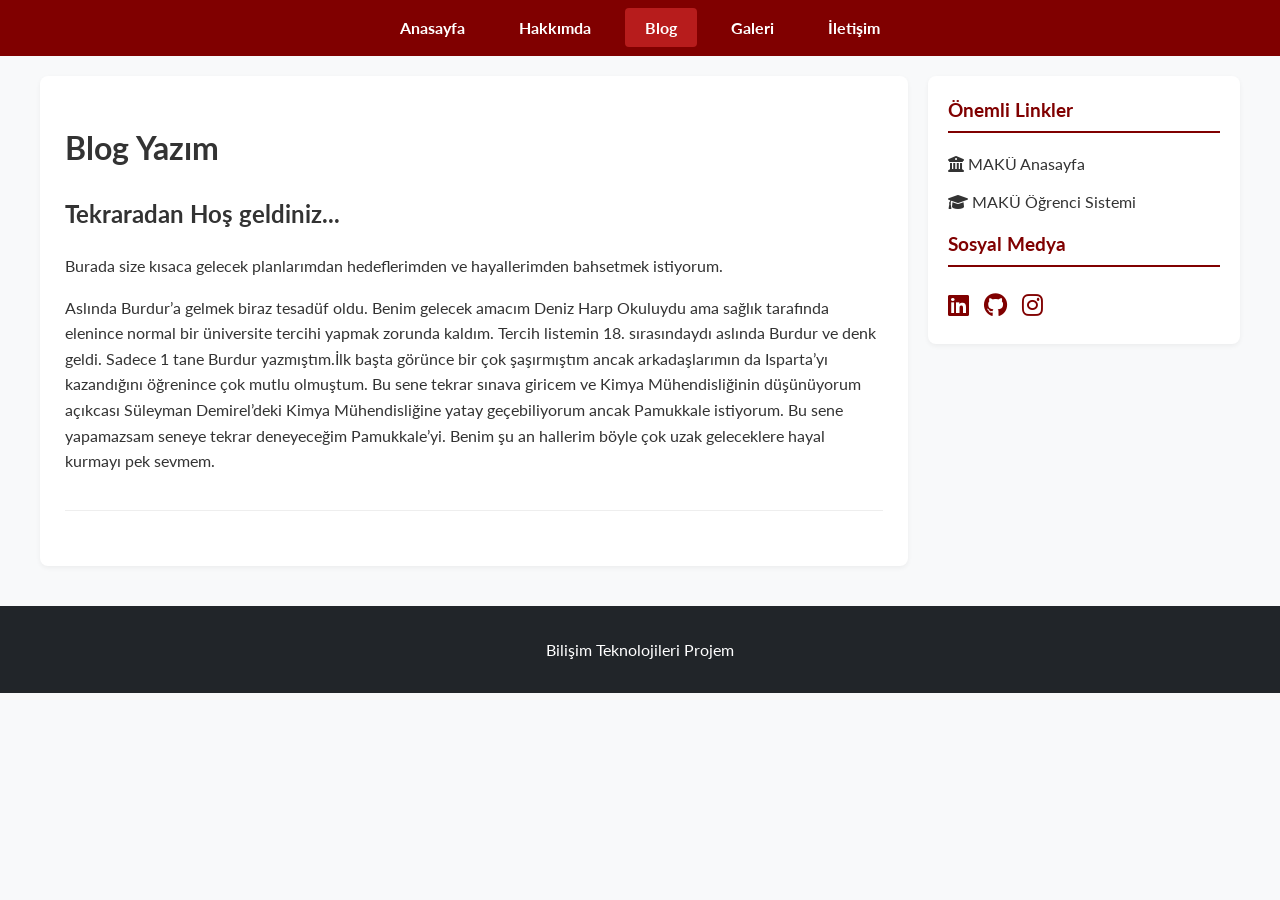
==== blog.html @ 12604943 "Add files via upload" ====
<!DOCTYPE html>
<html lang="tr">
<head>
    <meta charset="UTF-8">
    <title>Blog | Kişisel Web Sitem</title>
    <link rel="stylesheet" href="style.css">
</head>
<body>

    <div id="navbar">
        <a href="index.html">Anasayfa</a>
        <a href="hakkimda.html">Hakkımda</a>
        <a href="blog.html" class="active">Blog</a>
        <a href="galeri.html">Galeri</a>
        <a href="iletisim.html">İletişim</a>
    </div>

    <div class="main-wrapper">
        <div class="content-area">
            <h1>Blog Yazım</h1>
            
            <article style="margin-bottom: 30px; border-bottom: 1px solid #eee; padding-bottom: 20px;">
                <h2>Tekraradan Hoş geldiniz...</h2>
                <p>Burada size kısaca gelecek planlarımdan hedeflerimden ve hayallerimden bahsetmek istiyorum. <br>
<p>Aslında Burdur’a gelmek biraz tesadüf oldu.
Benim gelecek amacım Deniz Harp Okuluydu ama sağlık tarafında elenince normal bir üniversite tercihi yapmak zorunda kaldım.
Tercih listemin 18. sırasındaydı aslında Burdur ve denk geldi. Sadece 1 tane Burdur yazmıştım.İlk başta görünce bir çok şaşırmıştım ancak arkadaşlarımın da Isparta’yı kazandığını öğrenince çok mutlu olmuştum.
Bu sene tekrar sınava giricem ve Kimya Mühendisliğinin düşünüyorum açıkcası Süleyman Demirel’deki Kimya Mühendisliğine yatay geçebiliyorum ancak Pamukkale istiyorum.
Bu sene yapamazsam seneye tekrar deneyeceğim Pamukkale’yi.
Benim şu an hallerim böyle çok uzak geleceklere hayal kurmayı pek sevmem.</p>
            
            </article>
        </div>

        <div class="sidebar">
            <h3>Önemli Linkler</h3>
            <ul>
                <li><a href="https://www.mehmetakif.edu.tr" target="_blank"><i class="fas fa-university"></i> MAKÜ Anasayfa</a></li>
                <li><a href="https://mobs.mehmetakif.edu.tr" target="_blank"><i class="fas fa-graduation-cap"></i> MAKÜ Öğrenci Sistemi</a></li>
            </ul>
            <h3>Sosyal Medya</h3>
            <div class="social-icons">
                <a href="https://www.linkedin.com/in/ilayda-çöl-1890393a1/?lipi=urn%3Ali%3Apage%3Ad_flagship3_profile_view_base%3BgIOvisHBR9qA54yl6ahRMA%3D%3D" target="_blank"><i class="fab fa-linkedin"></i></a>
                <a href="https://github.com/Ilaydacol" target="_blank"><i class="fab fa-github"></i></a>
                <a href="https://www.instagram.com/ilaydac.ol/" target="_blank"><i class="fab fa-instagram"></i></a>
            </div>
        </div>
    </div>

    <div id="footer">
        <p>Bilişim Teknolojileri Projem</p>
    </div>

</body>
</html>
---- style.css ----
@import url('https://fonts.googleapis.com/css2?family=Lato:ital,wght@0,300;0,400;0,700;1,400&display=swap');


@import url('https://cdnjs.cloudflare.com/ajax/libs/font-awesome/6.0.0/css/all.min.css');


body {
    font-family: 'Lato', sans-serif;
    background-color: #f8f9fa;
    margin: 0;
    padding: 0;
    color: #333;
    line-height: 1.6;
}


#navbar {
    background-color: #800000; 
    padding: 15px 0;
    text-align: center;
    position: sticky;
    top: 0;
    z-index: 1000;
}

#navbar a {
    color: white;
    text-decoration: none;
    padding: 10px 20px;
    font-weight: bold;
    font-size: 16px;
    margin: 0 5px;
    border-radius: 4px;
    transition: background 0.3s;
}

#navbar a:hover, #navbar a.active {
    background-color: #b71c1c;
}


.main-wrapper {
    max-width: 1200px;
    margin: 20px auto;
    padding: 0 15px;
    display: flex;
    gap: 20px;
}


.content-area {
    flex: 3;
    background: white;
    padding: 25px;
    border-radius: 8px;
    box-shadow: 0 2px 5px rgba(0,0,0,0.05);
}


.sidebar {
    flex: 1;
    background: #fff;
    padding: 20px;
    border-radius: 8px;
    box-shadow: 0 2px 5px rgba(0,0,0,0.05);
    align-self: flex-start;
}

.sidebar h3 {
    color: #800000;
    border-bottom: 2px solid #800000;
    padding-bottom: 5px;
    margin-top: 0;
}

.sidebar ul {
    list-style: none;
    padding: 0;
}

.sidebar ul li {
    margin-bottom: 12px;
}

.sidebar ul li a {
    color: #333;
    text-decoration: none;
    transition: color 0.2s;
}

.sidebar ul li a:hover {
    color: #b71c1c;
}


.social-icons {
    display: flex;
    gap: 15px;
    font-size: 24px;
    margin-top: 15px;
}

.social-icons a {
    color: #800000;
    transition: transform 0.2s, color 0.2s;
}

.social-icons a:hover {
    color: #b71c1c;
    transform: scale(1.1);
}


#footer {
    background-color: #212529;
    color: white;
    text-align: center;
    padding: 15px 0;
    margin-top: 40px;
}


.gallery-grid {
    display: grid;
    grid-template-columns: repeat(auto-fit, minmax(250px, 1fr));
    gap: 15px;
    margin-top: 20px;
}

.gallery-item {
    background: #eee;
    border-radius: 6px;
    overflow: hidden;
    box-shadow: 0 2px 4px rgba(0,0,0,0.1);
}

.gallery-item img {
    width: 100%;
    height: 200px;
    object-fit: cover;
    display: block;
    transition: transform 0.3s;
}

.gallery-item img:hover {
    transform: scale(1.05);
}


form {
    display: flex;
    flex-direction: column;
    gap: 15px;
}

input[type="text"], input[type="email"], textarea {
    font-family: 'Lato', sans-serif;
    padding: 10px;
    border: 1px solid #ccc;
    border-radius: 4px;
    font-size: 15px;
    width: 100%;
    box-sizing: border-box;
}

button[type="submit"] {
    background-color: #800000;
    color: white;
    border: none;
    padding: 12px;
    font-size: 16px;
    font-weight: bold;
    border-radius: 4px;
    cursor: pointer;
    transition: background 0.2s;
}

button[type="submit"]:hover {
    background-color: #b71c1c;
}


@media (max-width: 768px) {
    .main-wrapper {
        flex-direction: column;
    }
    #navbar a {
        display: block;
        margin: 5px 0;
    }
}
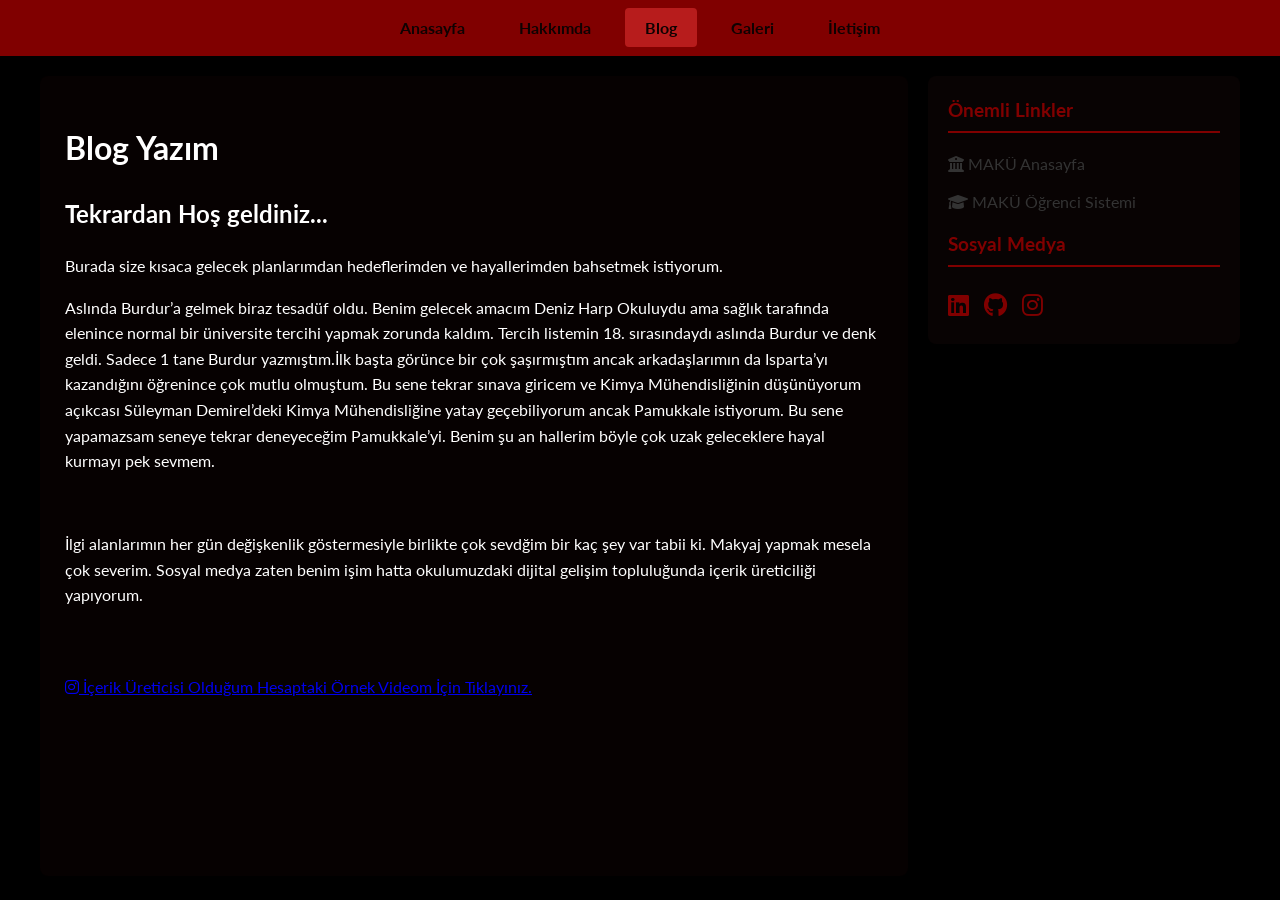
==== commit 360d97a9: "Add files via upload" ====
--- a/blog.html
+++ b/blog.html
@@ -19,19 +19,24 @@
         <div class="content-area">
             <h1>Blog Yazım</h1>
             
-            <article style="margin-bottom: 30px; border-bottom: 1px solid #eee; padding-bottom: 20px;">
-                <h2>Tekraradan Hoş geldiniz...</h2>
+            <article style="margin-bottom: 30px;  padding-bottom: 20px;">
+                <h2>Tekrardan Hoş geldiniz...</h2>
                 <p>Burada size kısaca gelecek planlarımdan hedeflerimden ve hayallerimden bahsetmek istiyorum. <br>
 <p>Aslında Burdur’a gelmek biraz tesadüf oldu.
 Benim gelecek amacım Deniz Harp Okuluydu ama sağlık tarafında elenince normal bir üniversite tercihi yapmak zorunda kaldım.
 Tercih listemin 18. sırasındaydı aslında Burdur ve denk geldi. Sadece 1 tane Burdur yazmıştım.İlk başta görünce bir çok şaşırmıştım ancak arkadaşlarımın da Isparta’yı kazandığını öğrenince çok mutlu olmuştum.
 Bu sene tekrar sınava giricem ve Kimya Mühendisliğinin düşünüyorum açıkcası Süleyman Demirel’deki Kimya Mühendisliğine yatay geçebiliyorum ancak Pamukkale istiyorum.
 Bu sene yapamazsam seneye tekrar deneyeceğim Pamukkale’yi.
-Benim şu an hallerim böyle çok uzak geleceklere hayal kurmayı pek sevmem.</p>
-            
+Benim şu an hallerim böyle çok uzak geleceklere hayal kurmayı pek sevmem.</p> <br>
+<p> İlgi alanlarımın her gün değişkenlik göstermesiyle birlikte çok sevdğim bir kaç şey var tabii ki. Makyaj yapmak mesela çok severim. 
+    Sosyal medya zaten benim işim hatta okulumuzdaki dijital gelişim topluluğunda içerik üreticiliği yapıyorum.</p>
+        
             </article>
+            <a href=https://www.instagram.com/reel/DYC0hCBM5WS/?igsh=bXFkNmoxM3NxcTRk target="_blank" class="reels-butonu">
+        <i class="fa-brands fa-instagram"></i> İçerik Üreticisi Olduğum Hesaptaki Örnek Videom İçin Tıklayınız.
+    </a>
         </div>
-
+             
         <div class="sidebar">
             <h3>Önemli Linkler</h3>
             <ul>
@@ -47,9 +52,7 @@
         </div>
     </div>
 
-    <div id="footer">
-        <p>Bilişim Teknolojileri Projem</p>
-    </div>
+    
 
 </body>
 </html>
--- a/style.css
+++ b/style.css
@@ -7,7 +7,7 @@
 
 body {
     font-family: 'Lato', sans-serif;
-    background-color: #f8f9fa;
+    background-color: #000000;
     margin: 0;
     padding: 0;
     color: #333;
@@ -25,7 +25,7 @@
 }
 
 #navbar a {
-    color: white;
+    color: rgb(14, 2, 2);
     text-decoration: none;
     padding: 10px 20px;
     font-weight: bold;
@@ -42,6 +42,7 @@
 
 .main-wrapper {
     max-width: 1200px;
+    height: 800px;
     margin: 20px auto;
     padding: 0 15px;
     display: flex;
@@ -51,7 +52,7 @@
 
 .content-area {
     flex: 3;
-    background: white;
+    background: rgb(6, 1, 1);
     padding: 25px;
     border-radius: 8px;
     box-shadow: 0 2px 5px rgba(0,0,0,0.05);
@@ -60,7 +61,7 @@
 
 .sidebar {
     flex: 1;
-    background: #fff;
+    background: #080303;
     padding: 20px;
     border-radius: 8px;
     box-shadow: 0 2px 5px rgba(0,0,0,0.05);
@@ -114,7 +115,7 @@
 
 #footer {
     background-color: #212529;
-    color: white;
+    color: rgb(6, 2, 2);
     text-align: center;
     padding: 15px 0;
     margin-top: 40px;
@@ -129,7 +130,7 @@
 }
 
 .gallery-item {
-    background: #eee;
+    background: #400303;
     border-radius: 6px;
     overflow: hidden;
     box-shadow: 0 2px 4px rgba(0,0,0,0.1);
@@ -157,7 +158,7 @@
 input[type="text"], input[type="email"], textarea {
     font-family: 'Lato', sans-serif;
     padding: 10px;
-    border: 1px solid #ccc;
+    border: 1px solid #000000;
     border-radius: 4px;
     font-size: 15px;
     width: 100%;
@@ -166,7 +167,7 @@
 
 button[type="submit"] {
     background-color: #800000;
-    color: white;
+    color: rgb(0, 0, 0);
     border: none;
     padding: 12px;
     font-size: 16px;
@@ -189,4 +190,14 @@
         display: block;
         margin: 5px 0;
     }
+}
+body{
+    background-image: url("img/13.jpeg");
+    background-size: cover;
+    background-position: center;
+    background-repeat: no-repeat;
+    height: 100vh;
+}
+body{
+    color: white;
 }
